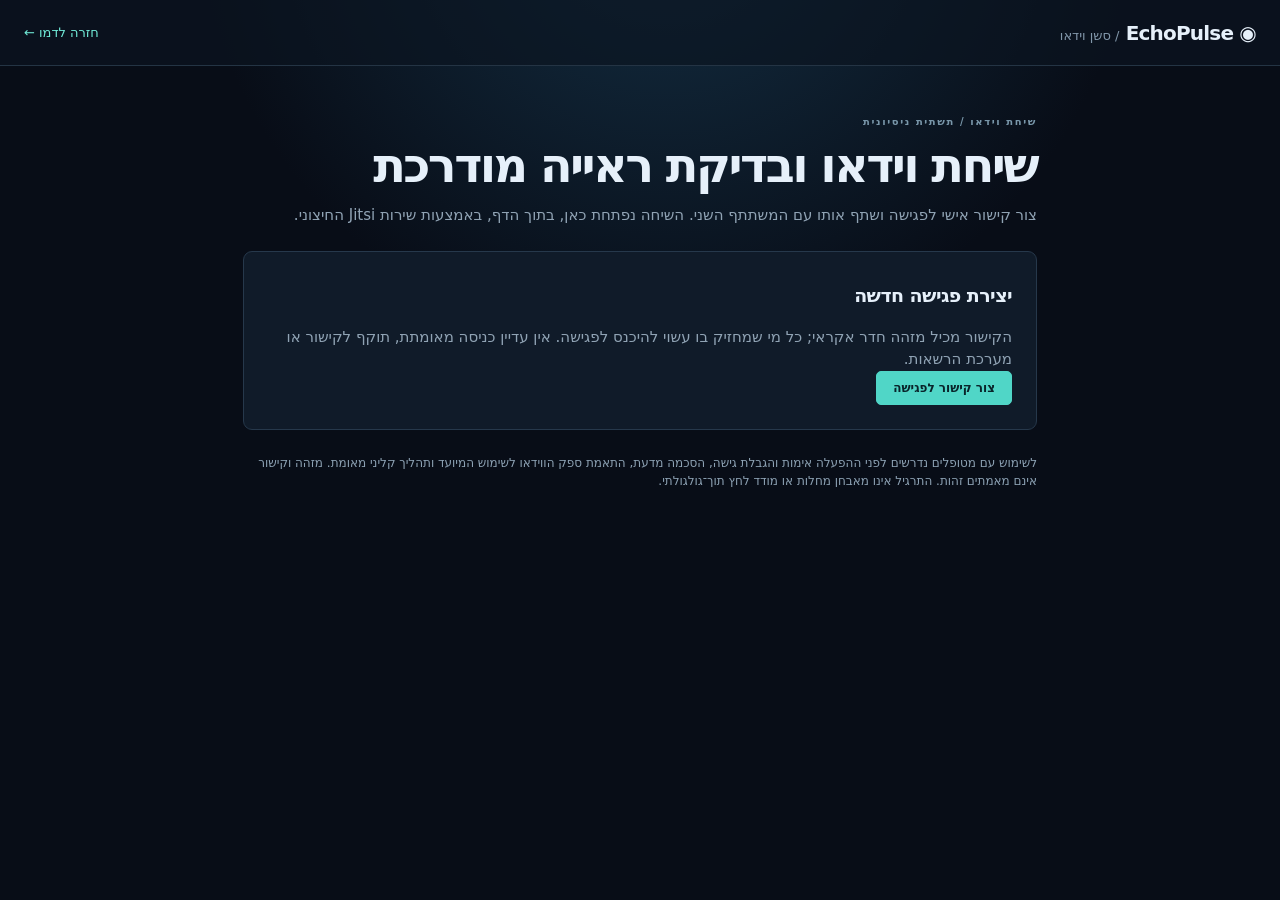
==== session.html @ e4c66cd0 "Add in-page video session technical pilot" ====
<!doctype html>
<html lang="he" dir="rtl">
<head>
  <meta charset="utf-8">
  <meta name="viewport" content="width=device-width, initial-scale=1">
  <title>סשן וידאו | EchoPulse</title>
  <link rel="stylesheet" href="styles.css">
  <link rel="stylesheet" href="vision.css">
  <link rel="stylesheet" href="session.css">
</head>
<body>
  <header class="topbar"><div class="brand">◉ EchoPulse <span class="brand-sub">/ סשן וידאו</span></div><a class="back-link" href="index.html">חזרה לדמו ←</a></header>
  <main class="vision-page session-page">
    <div class="eyebrow">שיחת וידאו / תשתית ניסיונית</div>
    <h1>שיחת וידאו ובדיקת ראייה מודרכת</h1>
    <p class="lead">צור קישור אישי לפגישה ושתף אותו עם המשתתף השני. השיחה נפתחת כאן, בתוך הדף, באמצעות שירות Jitsi החיצוני.</p>
    <section class="panel step" id="createPanel">
      <h2>יצירת פגישה חדשה</h2>
      <p>הקישור מכיל מזהה חדר אקראי; כל מי שמחזיק בו עשוי להיכנס לפגישה. אין עדיין כניסה מאומתת, תוקף לקישור או מערכת הרשאות.</p>
      <button id="createSession" type="button">צור קישור לפגישה</button>
    </section>
    <section class="panel step" id="roomPanel" hidden>
      <h2>פרטי הפגישה</h2>
      <p class="exam-id">מזהה פגישה: <b id="sessionId" dir="ltr"></b></p>
      <label for="inviteUrl">הקישור לשליחה למשתתף השני</label>
      <input id="inviteUrl" readonly dir="ltr" aria-label="קישור אישי לפגישה">
      <div class="result-actions"><button id="copyInvite" type="button">העתק קישור</button><a id="whatsappInvite" target="_blank" rel="noopener noreferrer">שתף בוואטסאפ</a></div>
      <p id="inviteHelp" class="muted"></p><p id="copyStatus" class="muted" role="status" aria-live="polite"></p>
      <p><a id="eyeCheckLink" class="back-link" target="_blank" rel="noopener noreferrer">פתח תרגיל ראייה מודרך ↗</a> — התרגיל נפתח בלשונית נפרדת. אם הטלפון משמש לשיחה, אפשר לבצע את התרגיל אחרי השיחה או במכשיר נוסף.</p>
      <label class="check-label"><input id="consentVideo" type="checkbox"> אני מבין/ה שהווידאו עובר דרך שירות Jitsi החיצוני, והשימוש כעת הוא לבדיקה טכנית בלבד.</label>
      <button id="joinVideo" type="button" disabled>פתח וידאו בתוך הדף</button>
      <button id="leaveVideo" type="button" hidden>צא מהשיחה</button>
      <p id="videoStatus" class="muted" role="status" aria-live="polite"></p>
      <div id="videoFrame" class="video-frame" aria-label="שיחת וידאו"></div>
      <p class="muted">ייתכן שיוצר החדר יתבקש להתחבר לחשבון Jitsi. יש לאשר גישה למצלמה ולמיקרופון בדפדפן. אין הקלטה או שמירת תוצאות באתר הזה.</p>
    </section>
    <p class="vision-foot">לשימוש עם מטופלים נדרשים לפני ההפעלה אימות והגבלת גישה, הסכמה מדעת, התאמת ספק הווידאו לשימוש המיועד ותהליך קליני מאומת. מזהה וקישור אינם מאמתים זהות. התרגיל אינו מאבחן מחלות או מודד לחץ תוך־גולגולתי.</p>
  </main>
  <script src="session.js" defer></script>
</body>
</html>
---- styles.css ----
:root{color-scheme:dark;font:15px/1.5 Inter,ui-sans-serif,system-ui,-apple-system,Segoe UI,sans-serif;background:#080d17;color:#e6f0fa}*{box-sizing:border-box}body{margin:0;background:radial-gradient(ellipse at 52% -20%,#143045 0%,transparent 50%),#080d17}.topbar{height:66px;display:flex;align-items:center;justify-content:space-between;padding:0 max(24px,calc((100vw - 1380px)/2));border-bottom:1px solid #243444;background:#0c1520a9}.brand{font-weight:800;letter-spacing:-.04em;font-size:20px}.mark{color:#50e9d5;font-size:23px;margin-right:8px}.brand-sub{font-size:13px;font-weight:500;letter-spacing:0;color:#8297aa;margin-left:9px}.tag{color:#d6b478;background:#3b2b18;border:1px solid #705336;border-radius:5px;padding:6px 10px;font-size:10px;font-weight:800;letter-spacing:.12em}main{max-width:1430px;margin:auto;padding:48px 28px 60px}.heading{display:flex;justify-content:space-between;align-items:flex-end;gap:20px;margin-bottom:38px}.eyebrow,label{font-size:10px;font-weight:800;letter-spacing:.16em;color:#7997aa}h1{font-size:clamp(32px,4vw,54px);line-height:1.1;letter-spacing:-.055em;margin:10px 0 12px}h1 span{color:#57ddcf}p{color:#90a3b4;margin:0}.status{display:flex;align-items:center;gap:9px;background:#10222b;border:1px solid #1f4f52;color:#70ead7;padding:9px 12px;border-radius:6px;font-size:12px;font-weight:700;white-space:nowrap}.status small{color:#8099a4;font-weight:500;padding-left:9px;border-left:1px solid #315457}.dot{width:7px;height:7px;background:#5df3c8;border-radius:50%;box-shadow:0 0 12px #5df3c8}.stats{display:grid;grid-template-columns:repeat(4,1fr);gap:14px;margin-bottom:18px}.stats article,.panel,footer{background:#101b29;border:1px solid #26384b;border-radius:9px}.stats article{padding:22px 23px}.stats article div{margin:10px 0 5px}.stats strong{font-size:34px;line-height:1;letter-spacing:-.05em}.stats span{font-size:12px;color:#9eacba}.stats small{color:#708697;font-size:11px}.grid{display:grid;grid-template-columns:1fr 1fr;gap:18px}.wide{grid-column:span 2}.panel{padding:24px;min-width:0}.panel-head{display:flex;align-items:center;justify-content:space-between;gap:10px}h2{font-size:19px;letter-spacing:-.03em;margin:5px 0 0}.pill{font-size:10px;letter-spacing:.09em;color:#99aabe;background:#1a2939;border-radius:4px;padding:7px 9px;font-weight:800;white-space:nowrap}.pill.teal{color:#50e5cd;background:#10383b}.legend{display:flex;gap:20px;margin:22px 0 9px;font-size:11px;color:#97a9ba}.swatch{display:inline-block;width:12px;height:3px;margin-right:7px;vertical-align:middle;border-radius:3px}.cyan{background:#50e6d3}.coral{background:#f2a081}.lavender{background:#988def}.plot{width:100%;height:280px;position:relative}.plot.small{height:210px;margin-top:17px}.plot canvas{width:100%;height:100%;display:block}.plot-foot{border-top:1px solid #26384b;display:flex;justify-content:space-between;gap:8px;padding-top:12px;color:#74899c;font-size:10px;letter-spacing:.09em}.plot-foot b{color:#b6cbd4}.metrics{border-top:1px solid #26384b;margin-top:10px;padding-top:16px;display:flex;gap:40px}.metrics>div{display:flex;flex-direction:column}.metrics strong{font-size:23px;line-height:1.5}.metrics small{color:#708697;font-size:11px}.morph{display:flex;justify-content:space-between;border-top:1px solid #26384b;padding:13px 4px 12px}.morph div{display:flex;flex-direction:column}.morph span{color:#7f94a6;font-size:10px;font-weight:800}.morph strong{font-size:19px}.note{font-size:11px}footer{display:flex;justify-content:space-between;align-items:center;padding:19px 23px;gap:15px;margin-top:18px}footer>div:first-child{display:flex;flex-direction:column}footer span{color:#8ea2b1;font-size:12px}.controls{display:flex;align-items:center;gap:9px}button,select{background:#50d6c7;border:1px solid #50d6c7;color:#09242a;padding:9px 16px;border-radius:5px;font-family:inherit;font-size:12px;font-weight:700;cursor:pointer}button.secondary,select{background:#192a3a;border-color:#385067;color:#d8e8ed}button:hover,select:hover{filter:brightness(1.15)}.controls label{display:flex;align-items:center;gap:9px}.disclaimer{margin-top:20px;color:#8395a4;font-size:11px;text-align:center}@media(max-width:760px){.topbar{padding:0 18px}.brand-sub{display:none}.tag{font-size:8px}.heading{align-items:flex-start;flex-direction:column}.stats{grid-template-columns:repeat(2,1fr)}.grid{grid-template-columns:1fr}.wide{grid-column:auto}.plot{height:230px}.plot-foot{font-size:8px}footer{align-items:flex-start;flex-direction:column}.controls{flex-wrap:wrap}main{padding:32px 16px}.panel{padding:17px}}@media(max-width:400px){.stats{gap:8px}.stats article{padding:15px}.stats strong{font-size:27px}.status{flex-wrap:wrap}}
---- vision.css ----
.vision-page{max-width:850px}.vision-page h1{font-size:clamp(30px,5vw,48px)}.vision-page .lead{margin-bottom:25px}.back-link{font-size:13px;color:#70ead7;text-decoration:none}.vision-page .step{margin:18px 0;padding:24px}.step[hidden]{display:none}.step h2{margin-bottom:16px}.step ol{padding-right:22px;color:#aec0cf;font-size:14px}.step li{margin-bottom:9px}.step label:not(.check-label){display:block;margin:20px 0 8px}#calibration{width:100%;accent-color:#50d6c7}.ruler-wrap{overflow:hidden;padding:12px 0}.ruler{height:12px;background:#50d6c7;border-right:2px solid #fff;border-left:2px solid #fff;width:190px;max-width:100%}.muted{font-size:12px;color:#94a8b7;margin:12px 0}.check-label{display:flex;align-items:center;gap:10px;color:#d9e8f1;font-size:13px;margin:18px 0}.check-label input{accent-color:#50d6c7;width:17px;height:17px}.step button:disabled{opacity:.45;cursor:not-allowed}.test-head{display:flex;justify-content:space-between;align-items:center}.test-head h2{margin:6px 0}.optotype-space{height:250px;display:flex;align-items:center;justify-content:center;background:#e9edf0;color:#121212;border-radius:7px;margin:20px 0}.optotype-space svg{width:60px;height:60px;max-width:85%;max-height:85%}.direction-grid{display:grid;grid-template-columns:repeat(4,1fr);gap:10px}.direction-grid button{padding:13px 4px}.vision-foot{font-size:12px;color:#8da2b4;margin-top:24px}.vision-foot a{color:#6be6d4}@media(max-width:600px){.vision-page .step{padding:18px}.direction-grid{grid-template-columns:repeat(2,1fr)}.optotype-space{height:220px}.back-link{font-size:11px}}
.exam-id{font-size:14px;color:#b9d9e4}.exam-id b{color:#70ead7;display:inline-block;letter-spacing:.05em}.vision-page textarea{width:100%;box-sizing:border-box;resize:vertical;padding:12px;border:1px solid #456071;border-radius:6px;background:#101b26;color:#edf7fc;font:inherit;line-height:1.6}.result-actions{display:flex;flex-wrap:wrap;gap:10px;align-items:center}.result-actions a{display:inline-block;padding:10px 14px;background:#50d6c7;color:#102027;border-radius:5px;font-size:13px;text-decoration:none;font-weight:700}
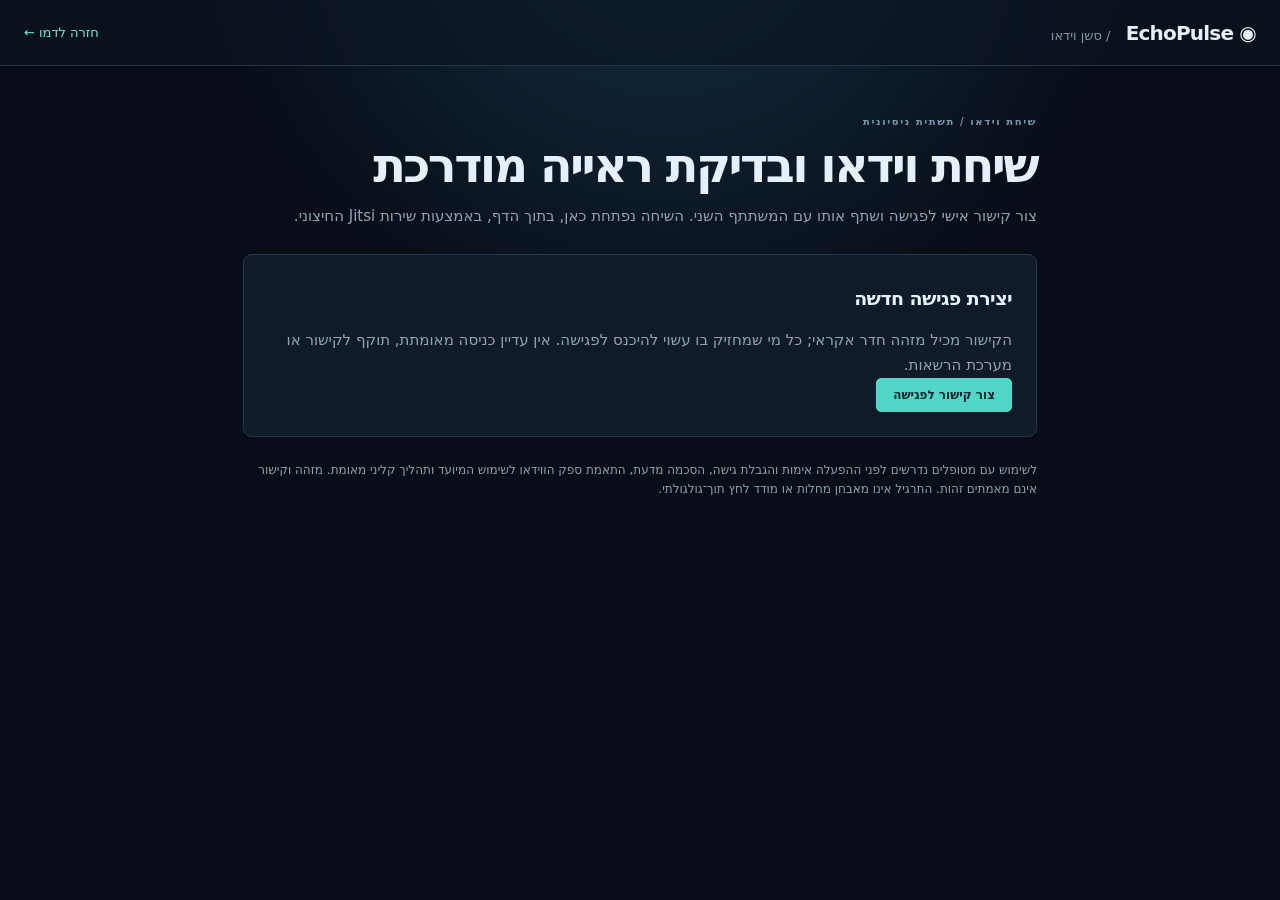
==== commit a0c021a4: "Fix public video room controls in session.html" ====
--- a/session.html
+++ b/session.html
@@ -28,7 +28,7 @@
       <p id="inviteHelp" class="muted"></p><p id="copyStatus" class="muted" role="status" aria-live="polite"></p>
       <p><a id="eyeCheckLink" class="back-link" target="_blank" rel="noopener noreferrer">פתח תרגיל ראייה מודרך ↗</a> — התרגיל נפתח בלשונית נפרדת. אם הטלפון משמש לשיחה, אפשר לבצע את התרגיל אחרי השיחה או במכשיר נוסף.</p>
       <label class="check-label"><input id="consentVideo" type="checkbox"> אני מבין/ה שהווידאו עובר דרך שירות Jitsi החיצוני, והשימוש כעת הוא לבדיקה טכנית בלבד.</label>
-      <button id="joinVideo" type="button" disabled>פתח וידאו בתוך הדף</button>
+      <button id="joinVideo" type="button">פתח וידאו בתוך הדף</button>
       <button id="leaveVideo" type="button" hidden>צא מהשיחה</button>
       <p id="videoStatus" class="muted" role="status" aria-live="polite"></p>
       <div id="videoFrame" class="video-frame" aria-label="שיחת וידאו"></div>
@@ -36,6 +36,6 @@
     </section>
     <p class="vision-foot">לשימוש עם מטופלים נדרשים לפני ההפעלה אימות והגבלת גישה, הסכמה מדעת, התאמת ספק הווידאו לשימוש המיועד ותהליך קליני מאומת. מזהה וקישור אינם מאמתים זהות. התרגיל אינו מאבחן מחלות או מודד לחץ תוך־גולגולתי.</p>
   </main>
-  <script src="session.js" defer></script>
+  <script src="session.js?v=2" defer></script>
 </body>
 </html>
--- a/styles.css
+++ b/styles.css
@@ -1 +1 @@
-:root{color-scheme:dark;font:15px/1.5 Inter,ui-sans-serif,system-ui,-apple-system,Segoe UI,sans-serif;background:#080d17;color:#e6f0fa}*{box-sizing:border-box}body{margin:0;background:radial-gradient(ellipse at 52% -20%,#143045 0%,transparent 50%),#080d17}.topbar{height:66px;display:flex;align-items:center;justify-content:space-between;padding:0 max(24px,calc((100vw - 1380px)/2));border-bottom:1px solid #243444;background:#0c1520a9}.brand{font-weight:800;letter-spacing:-.04em;font-size:20px}.mark{color:#50e9d5;font-size:23px;margin-right:8px}.brand-sub{font-size:13px;font-weight:500;letter-spacing:0;color:#8297aa;margin-left:9px}.tag{color:#d6b478;background:#3b2b18;border:1px solid #705336;border-radius:5px;padding:6px 10px;font-size:10px;font-weight:800;letter-spacing:.12em}main{max-width:1430px;margin:auto;padding:48px 28px 60px}.heading{display:flex;justify-content:space-between;align-items:flex-end;gap:20px;margin-bottom:38px}.eyebrow,label{font-size:10px;font-weight:800;letter-spacing:.16em;color:#7997aa}h1{font-size:clamp(32px,4vw,54px);line-height:1.1;letter-spacing:-.055em;margin:10px 0 12px}h1 span{color:#57ddcf}p{color:#90a3b4;margin:0}.status{display:flex;align-items:center;gap:9px;background:#10222b;border:1px solid #1f4f52;color:#70ead7;padding:9px 12px;border-radius:6px;font-size:12px;font-weight:700;white-space:nowrap}.status small{color:#8099a4;font-weight:500;padding-left:9px;border-left:1px solid #315457}.dot{width:7px;height:7px;background:#5df3c8;border-radius:50%;box-shadow:0 0 12px #5df3c8}.stats{display:grid;grid-template-columns:repeat(4,1fr);gap:14px;margin-bottom:18px}.stats article,.panel,footer{background:#101b29;border:1px solid #26384b;border-radius:9px}.stats article{padding:22px 23px}.stats article div{margin:10px 0 5px}.stats strong{font-size:34px;line-height:1;letter-spacing:-.05em}.stats span{font-size:12px;color:#9eacba}.stats small{color:#708697;font-size:11px}.grid{display:grid;grid-template-columns:1fr 1fr;gap:18px}.wide{grid-column:span 2}.panel{padding:24px;min-width:0}.panel-head{display:flex;align-items:center;justify-content:space-between;gap:10px}h2{font-size:19px;letter-spacing:-.03em;margin:5px 0 0}.pill{font-size:10px;letter-spacing:.09em;color:#99aabe;background:#1a2939;border-radius:4px;padding:7px 9px;font-weight:800;white-space:nowrap}.pill.teal{color:#50e5cd;background:#10383b}.legend{display:flex;gap:20px;margin:22px 0 9px;font-size:11px;color:#97a9ba}.swatch{display:inline-block;width:12px;height:3px;margin-right:7px;vertical-align:middle;border-radius:3px}.cyan{background:#50e6d3}.coral{background:#f2a081}.lavender{background:#988def}.plot{width:100%;height:280px;position:relative}.plot.small{height:210px;margin-top:17px}.plot canvas{width:100%;height:100%;display:block}.plot-foot{border-top:1px solid #26384b;display:flex;justify-content:space-between;gap:8px;padding-top:12px;color:#74899c;font-size:10px;letter-spacing:.09em}.plot-foot b{color:#b6cbd4}.metrics{border-top:1px solid #26384b;margin-top:10px;padding-top:16px;display:flex;gap:40px}.metrics>div{display:flex;flex-direction:column}.metrics strong{font-size:23px;line-height:1.5}.metrics small{color:#708697;font-size:11px}.morph{display:flex;justify-content:space-between;border-top:1px solid #26384b;padding:13px 4px 12px}.morph div{display:flex;flex-direction:column}.morph span{color:#7f94a6;font-size:10px;font-weight:800}.morph strong{font-size:19px}.note{font-size:11px}footer{display:flex;justify-content:space-between;align-items:center;padding:19px 23px;gap:15px;margin-top:18px}footer>div:first-child{display:flex;flex-direction:column}footer span{color:#8ea2b1;font-size:12px}.controls{display:flex;align-items:center;gap:9px}button,select{background:#50d6c7;border:1px solid #50d6c7;color:#09242a;padding:9px 16px;border-radius:5px;font-family:inherit;font-size:12px;font-weight:700;cursor:pointer}button.secondary,select{background:#192a3a;border-color:#385067;color:#d8e8ed}button:hover,select:hover{filter:brightness(1.15)}.controls label{display:flex;align-items:center;gap:9px}.disclaimer{margin-top:20px;color:#8395a4;font-size:11px;text-align:center}@media(max-width:760px){.topbar{padding:0 18px}.brand-sub{display:none}.tag{font-size:8px}.heading{align-items:flex-start;flex-direction:column}.stats{grid-template-columns:repeat(2,1fr)}.grid{grid-template-columns:1fr}.wide{grid-column:auto}.plot{height:230px}.plot-foot{font-size:8px}footer{align-items:flex-start;flex-direction:column}.controls{flex-wrap:wrap}main{padding:32px 16px}.panel{padding:17px}}@media(max-width:400px){.stats{gap:8px}.stats article{padding:15px}.stats strong{font-size:27px}.status{flex-wrap:wrap}}
+:root{color-scheme:dark;font:15px/1.5 Inter,ui-sans-serif,system-ui,-apple-system,Segoe UI,sans-serif;background:#080d17;color:#e6f0fa}*{box-sizing:border-box}body{margin:0;background:radial-gradient(ellipse at 52% -20%,#143045 0%,transparent 50%),#080d17}.topbar{height:66px;display:flex;align-items:center;justify-content:space-between;padding:0 max(24px,calc((100vw - 1380px)/2));border-bottom:1px solid #243444;background:#0c1520a9}.brand{font-weight:800;letter-spacing:-.04em;font-size:20px}.mark{color:#50e9d5;font-size:23px;margin-inline-end:8px}.brand-sub{font-size:13px;font-weight:500;letter-spacing:0;color:#8297aa;margin-inline-start:9px}.tag{color:#d6b478;background:#3b2b18;border:1px solid #705336;border-radius:5px;padding:6px 10px;font-size:10px;font-weight:800;letter-spacing:.12em}main{max-width:1430px;margin:auto;padding:48px 28px 60px}.heading{display:flex;justify-content:space-between;align-items:flex-end;gap:20px;margin-bottom:38px}.eyebrow,label{font-size:10px;font-weight:800;letter-spacing:.16em;color:#7997aa}h1{font-size:clamp(32px,4vw,54px);line-height:1.1;letter-spacing:-.055em;margin:10px 0 12px}h1 span{color:#57ddcf}p{color:#90a3b4;margin:0}.status{display:flex;align-items:center;gap:9px;background:#10222b;border:1px solid #1f4f52;color:#70ead7;padding:9px 12px;border-radius:6px;font-size:12px;font-weight:700;white-space:nowrap}.status small{color:#8099a4;font-weight:500;padding-inline-start:9px;border-inline-start:1px solid #315457}.dot{width:7px;height:7px;background:#5df3c8;border-radius:50%;box-shadow:0 0 12px #5df3c8}.stats{display:grid;grid-template-columns:repeat(4,1fr);gap:14px;margin-bottom:18px}.stats article,.panel,footer{background:#101b29;border:1px solid #26384b;border-radius:9px}.stats article{padding:22px 23px}.stats article div{margin:10px 0 5px}.stats strong{font-size:34px;line-height:1;letter-spacing:-.05em}.stats span{font-size:12px;color:#9eacba}.stats small{color:#708697;font-size:11px}.grid{display:grid;grid-template-columns:1fr 1fr;gap:18px}.wide{grid-column:span 2}.panel{padding:24px;min-width:0}.panel-head{display:flex;align-items:center;justify-content:space-between;gap:10px}h2{font-size:19px;letter-spacing:-.03em;margin:5px 0 0}.pill{font-size:10px;letter-spacing:.09em;color:#99aabe;background:#1a2939;border-radius:4px;padding:7px 9px;font-weight:800;white-space:nowrap}.pill.teal{color:#50e5cd;background:#10383b}.legend{display:flex;gap:20px;margin:22px 0 9px;font-size:11px;color:#97a9ba}.swatch{display:inline-block;width:12px;height:3px;margin-inline-end:7px;vertical-align:middle;border-radius:3px}.cyan{background:#50e6d3}.coral{background:#f2a081}.lavender{background:#988def}.plot{width:100%;height:280px;position:relative}.plot.small{height:210px;margin-top:17px}.plot canvas{width:100%;height:100%;display:block}.plot-foot{border-top:1px solid #26384b;display:flex;justify-content:space-between;gap:8px;padding-top:12px;color:#74899c;font-size:10px;letter-spacing:.09em}.plot-foot b{color:#b6cbd4}.metrics{border-top:1px solid #26384b;margin-top:10px;padding-top:16px;display:flex;gap:40px}.metrics>div{display:flex;flex-direction:column}.metrics strong{font-size:23px;line-height:1.5}.metrics small{color:#708697;font-size:11px}.morph{display:flex;justify-content:space-between;border-top:1px solid #26384b;padding:13px 4px 12px}.morph div{display:flex;flex-direction:column}.morph span{color:#7f94a6;font-size:10px;font-weight:800}.morph strong{font-size:19px}.note{font-size:11px}footer{display:flex;justify-content:space-between;align-items:center;padding:19px 23px;gap:15px;margin-top:18px}footer>div:first-child{display:flex;flex-direction:column}footer span{color:#8ea2b1;font-size:12px}.controls{display:flex;align-items:center;gap:9px}button,select{background:#50d6c7;border:1px solid #50d6c7;color:#09242a;padding:9px 16px;border-radius:5px;font-family:inherit;font-size:12px;font-weight:700;cursor:pointer}button.secondary,select{background:#192a3a;border-color:#385067;color:#d8e8ed}button:hover,select:hover{filter:brightness(1.15)}.controls label{display:flex;align-items:center;gap:9px}.disclaimer{margin-top:20px;color:#8395a4;font-size:11px;text-align:center}@media(max-width:760px){.topbar{padding:0 18px}.brand-sub{display:none}.tag{font-size:8px}.heading{align-items:flex-start;flex-direction:column}.stats{grid-template-columns:repeat(2,1fr)}.grid{grid-template-columns:1fr}.wide{grid-column:auto}.plot{height:230px}.plot-foot{font-size:8px}footer{align-items:flex-start;flex-direction:column}.controls{flex-wrap:wrap}main{padding:32px 16px}.panel{padding:17px}}@media(max-width:400px){.stats{gap:8px}.stats article{padding:15px}.stats strong{font-size:27px}.status{flex-wrap:wrap}}
--- a/vision.css
+++ b/vision.css
@@ -1,2 +1,9 @@
-.vision-page{max-width:850px}.vision-page h1{font-size:clamp(30px,5vw,48px)}.vision-page .lead{margin-bottom:25px}.back-link{font-size:13px;color:#70ead7;text-decoration:none}.vision-page .step{margin:18px 0;padding:24px}.step[hidden]{display:none}.step h2{margin-bottom:16px}.step ol{padding-right:22px;color:#aec0cf;font-size:14px}.step li{margin-bottom:9px}.step label:not(.check-label){display:block;margin:20px 0 8px}#calibration{width:100%;accent-color:#50d6c7}.ruler-wrap{overflow:hidden;padding:12px 0}.ruler{height:12px;background:#50d6c7;border-right:2px solid #fff;border-left:2px solid #fff;width:190px;max-width:100%}.muted{font-size:12px;color:#94a8b7;margin:12px 0}.check-label{display:flex;align-items:center;gap:10px;color:#d9e8f1;font-size:13px;margin:18px 0}.check-label input{accent-color:#50d6c7;width:17px;height:17px}.step button:disabled{opacity:.45;cursor:not-allowed}.test-head{display:flex;justify-content:space-between;align-items:center}.test-head h2{margin:6px 0}.optotype-space{height:250px;display:flex;align-items:center;justify-content:center;background:#e9edf0;color:#121212;border-radius:7px;margin:20px 0}.optotype-space svg{width:60px;height:60px;max-width:85%;max-height:85%}.direction-grid{display:grid;grid-template-columns:repeat(4,1fr);gap:10px}.direction-grid button{padding:13px 4px}.vision-foot{font-size:12px;color:#8da2b4;margin-top:24px}.vision-foot a{color:#6be6d4}@media(max-width:600px){.vision-page .step{padding:18px}.direction-grid{grid-template-columns:repeat(2,1fr)}.optotype-space{height:220px}.back-link{font-size:11px}}
+.vision-page{max-width:850px}.vision-page h1{font-size:clamp(30px,5vw,48px)}.vision-page .lead{margin-bottom:25px}.back-link{font-size:13px;color:#70ead7;text-decoration:none}.vision-page .step{margin:18px 0;padding:24px}.step[hidden]{display:none}.step h2{margin-bottom:16px}.step ol{padding-right:22px;color:#aec0cf;font-size:14px}.step li{margin-bottom:9px}.step label:not(.check-label){display:block;margin:20px 0 8px}#calibration{width:100%;accent-color:#50d6c7}.ruler-wrap{overflow:hidden;padding:12px 0}.ruler{height:12px;background:#50d6c7;border-right:2px solid #fff;border-left:2px solid #fff;width:190px;max-width:100%}.muted{font-size:12px;color:#94a8b7;margin:12px 0}.check-label{display:flex;align-items:center;gap:10px;color:#d9e8f1;font-size:13px;margin:18px 0}.check-label input{accent-color:#50d6c7;width:17px;height:17px}.step button:disabled{opacity:.45;cursor:not-allowed}.test-head{display:flex;justify-content:space-between;align-items:center}.test-head h2{margin:6px 0}.optotype-space{height:320px;display:flex;align-items:center;justify-content:center;background:#e9edf0;color:#121212;border-radius:7px;margin:20px 0}.crowding-frame{display:flex;box-sizing:content-box;align-items:center;justify-content:center;border-style:solid;border-color:#121212;flex:none}.optotype-space svg{display:block;flex:none}.direction-grid{display:grid;grid-template-columns:repeat(4,1fr);gap:10px}.direction-grid button{padding:13px 4px}.vision-foot{font-size:12px;color:#8da2b4;margin-top:24px}.vision-foot a{color:#6be6d4}@media(max-width:600px){.vision-page .step{padding:18px}.direction-grid{grid-template-columns:repeat(2,1fr)}.back-link{font-size:11px}}
 .exam-id{font-size:14px;color:#b9d9e4}.exam-id b{color:#70ead7;display:inline-block;letter-spacing:.05em}.vision-page textarea{width:100%;box-sizing:border-box;resize:vertical;padding:12px;border:1px solid #456071;border-radius:6px;background:#101b26;color:#edf7fc;font:inherit;line-height:1.6}.result-actions{display:flex;flex-wrap:wrap;gap:10px;align-items:center}.result-actions a{display:inline-block;padding:10px 14px;background:#50d6c7;color:#102027;border-radius:5px;font-size:13px;text-decoration:none;font-weight:700}
+.vision-page .step label{font-size:14px;letter-spacing:normal;line-height:1.5;color:#c5d7e3;font-weight:600}
+.vision-page .step .check-label{font-size:14px;letter-spacing:normal}
+.vision-page #calibration{display:block;height:30px;cursor:pointer}
+.vision-page .ruler-wrap{overflow-x:auto}
+.vision-page .ruler{max-width:none}
+.vision-page #testDistance{display:block;max-width:100%;font-size:14px;margin:8px 0}
+.eye-percentages{display:grid;grid-template-columns:repeat(2,minmax(0,1fr));gap:12px;margin:20px 0}.eye-percentages>div{display:flex;flex-direction:column;gap:5px;padding:16px;border:1px solid #344b5d;border-radius:8px;background:#132534}.eye-percentages span{color:#c4d6df;font-size:13px}.eye-percentages strong{color:#60e4d3;font-size:30px;line-height:1.2}.eye-percentages small{color:#9eb8c4;font-size:12px}@media(max-width:400px){.eye-percentages{grid-template-columns:1fr}}
--- a/session.css
+++ b/session.css
@@ -0,0 +1,2 @@
+.session-page input[readonly]{box-sizing:border-box;width:100%;padding:12px;color:#eaf6f9;background:#101b26;border:1px solid #456071;border-radius:6px;font:inherit}.session-page p{line-height:1.65}.session-page .result-actions{margin:14px 0}.video-frame{height:0;overflow:hidden;margin:18px 0}.video-frame.active{height:min(70vh,680px);min-height:360px}.video-frame iframe{border:0}.session-page #inviteHelp{min-height:20px}
+.session-page [hidden]{display:none}
